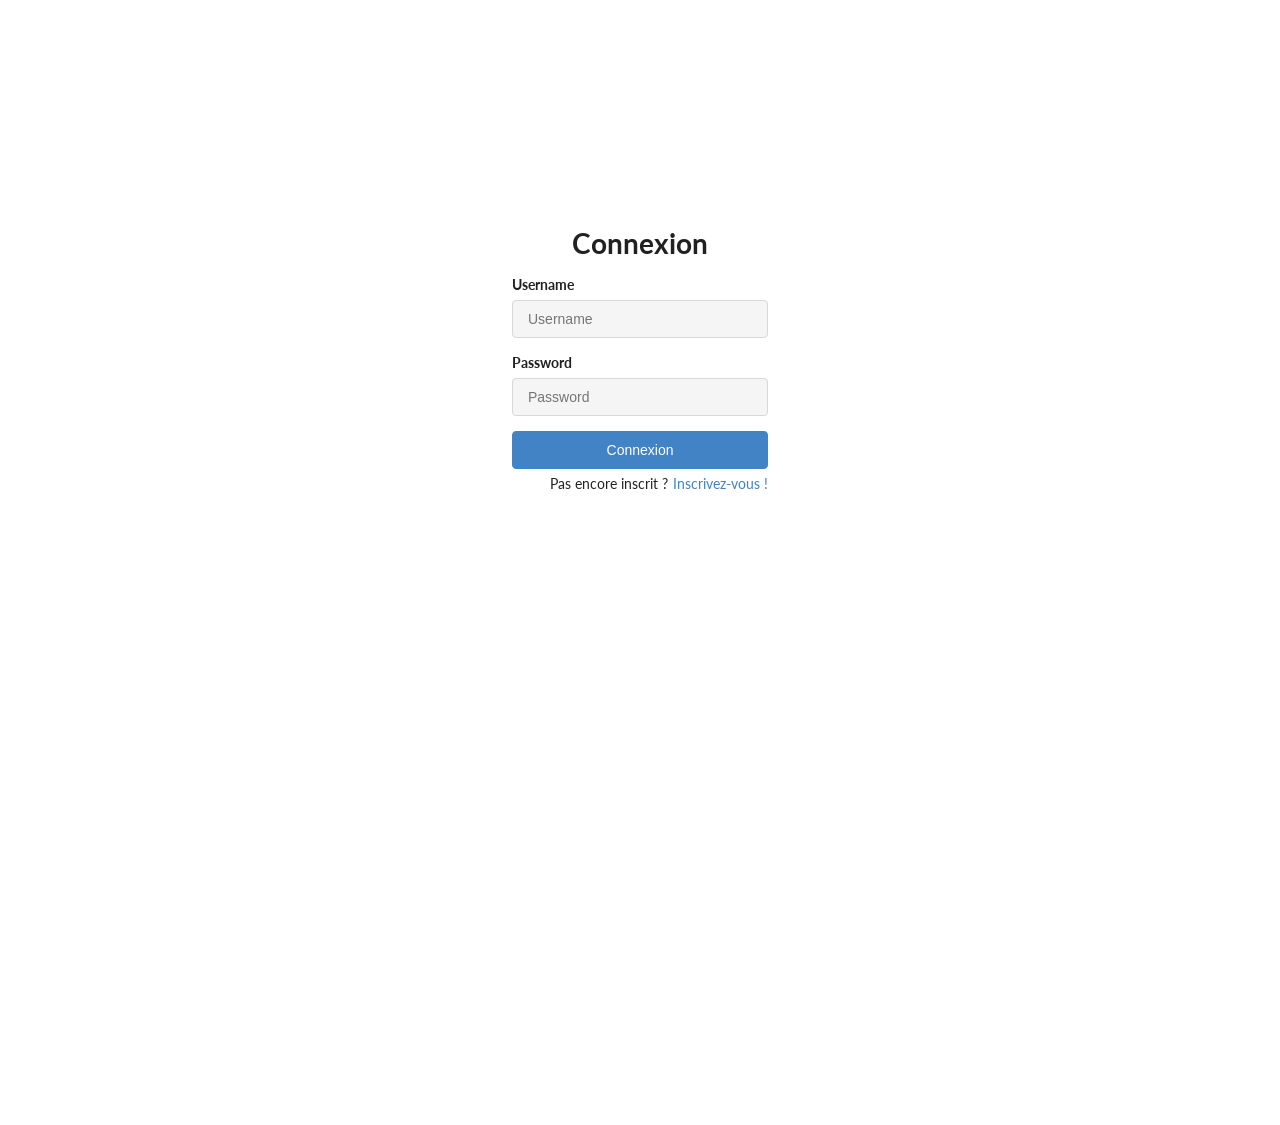
==== index.html @ 62aa27bc "first commit" ====
<!DOCTYPE html>
<html>

<head>
    <!-- Standard Meta -->
    <meta charset="utf-8" />
    <meta http-equiv="X-UA-Compatible" content="IE=edge,chrome=1" />
    <meta name="viewport" content="width=device-width, initial-scale=1.0, maximum-scale=1.0">

    <!-- Site Properties -->
    <title>Login - Atelier 2</title>

    <link rel="stylesheet" type="text/css" href="./lib/Semantic-UI-CSS-master/semantic.min.css">
    <link rel="stylesheet" type="text/css" href="./css/custom.css">

</head>

<body>
    <form method="post" class="login-form">
        <h1>Connexion</h1>
        <div>
            <div class="labelArea">
                <label>Username</label>
            </div>
            <div>
                <input name="surname" placeholder="Username" />
            </div>
        </div>
        <div>
            <div class="labelArea">
                <label>Password</label>
            </div>
            <div>
                <input type="password" name="password" placeholder="Password" />
            </div>
        </div>
        <span id="error"></span>
        <button onclick="login()">Connexion</button>
        <div class="other-option">
            <p>Pas encore inscrit ? </p> <a href="/register.html" class="option-link"> Inscrivez-vous !</a>
        </div>
    </form>


    <!-- <script src="./lib/jquery-3.3.1.min.js"></script>
    <script src="./lib/Semantic-UI-CSS-master/semantic.js"></script> -->
    <script src="./js/auth.js"></script>
</body>

</html>
---- css/custom.css ----
.login-form{
  width: 20%;
  margin: auto;
  margin-top: 25vh;
  text-align: center;
}
#selected-card{
  display: none;
}

.opened-card{
  display: block !important;
}

a{
cursor: pointer;
}

.buttons{
  display: flex;
  justify-content: space-around;
}

.action-btn{
  width: 350px;
  height: 200px;
  box-shadow: 4px 4px 6px #e2e2e2;
  border-radius: 25px;
  padding-top: 83px;
  font-size: 32px;
  text-align: center;
}

.labelArea{
  text-align: left;
  margin-bottom: 5px;
}

label{
  font-weight: bold;
}

button{
  outline: none;
  width: 100%;
  padding: 10px 15px;
  border-radius: 4px;
  border: 1px solid #4183c4;
  background-color: #4183c4;
  color: #fff;
  cursor: pointer;
}

input{
  background-color: #f5f5f5;
  border-radius: 4px;
  border: 1px solid #d8d8d8;
  outline: none;
  padding: 10px 15px;
  width: 100%;
  margin-bottom: 15px;
}

.other-option{
  display: flex;
  justify-content: flex-end;
  margin-top: 5px;
}

.option-link{
  margin-left: 5px;
}

.card-title{
  display: flex;
  justify-content: space-between;
  margin-bottom: 5px;
}
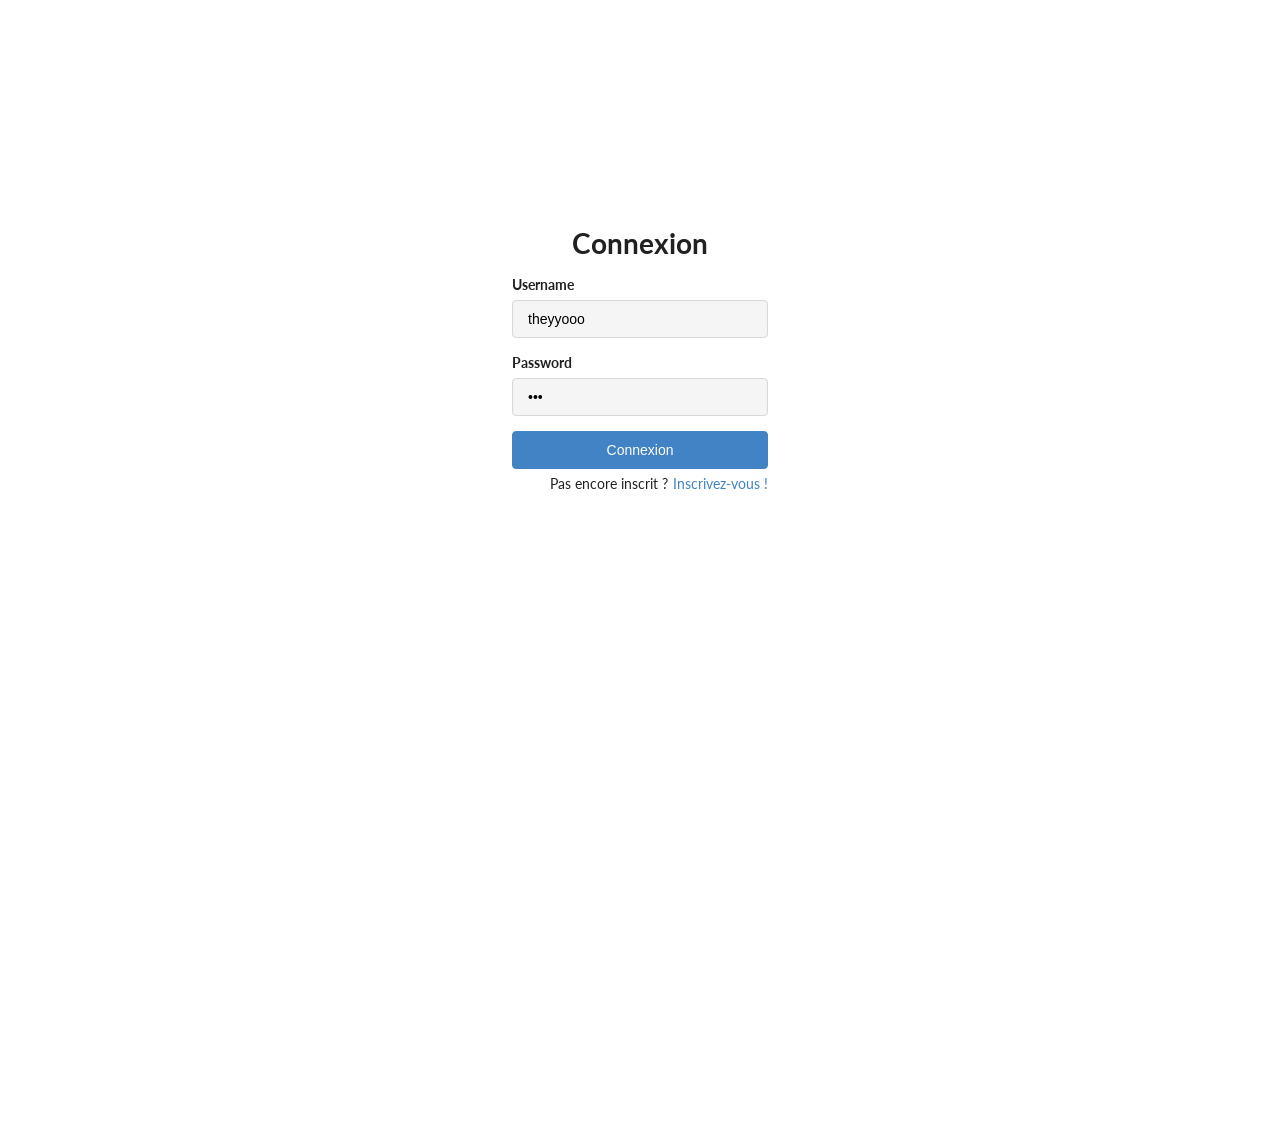
==== commit d781297d: "fix" ====
--- a/index.html
+++ b/index.html
@@ -23,7 +23,7 @@
                 <label>Username</label>
             </div>
             <div>
-                <input name="surname" placeholder="Username" />
+                <input required value="theyyooo" name="surname" placeholder="Username" />
             </div>
         </div>
         <div>
@@ -31,7 +31,7 @@
                 <label>Password</label>
             </div>
             <div>
-                <input type="password" name="password" placeholder="Password" />
+                <input required value="123" type="password" name="password" placeholder="Password" />
             </div>
         </div>
         <span id="error"></span>
